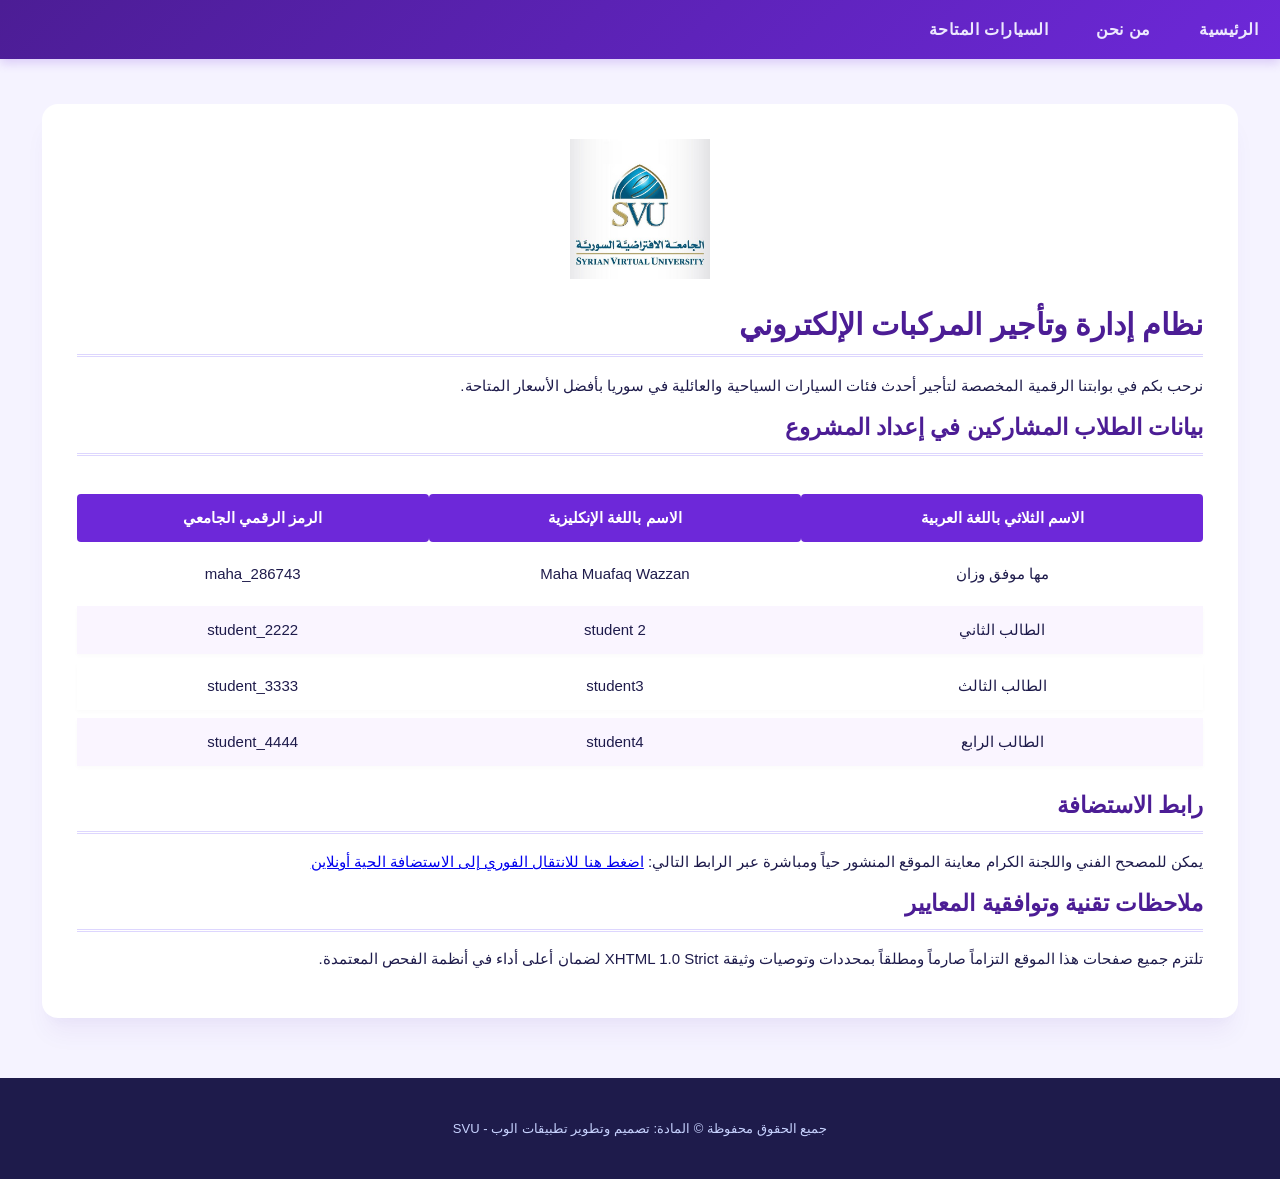
==== index.html @ d0998195 "Add files via upload" ====
<?xml version="1.0" encoding="UTF-8"?>
<!DOCTYPE html PUBLIC "-//W3C//DTD XHTML 1.0 Strict//EN" "http://w3.org">
<html xmlns="http://w3.org" xml:lang="ar" lang="ar">
<head>
    <!-- تحويل الى الرئيسية -->
    <meta http-equiv="refresh" content="0; url=home.html" />
    <title>جاري الانتقال...</title>
</head>
<body>
    <p>الانتقال للموقع <a href="home.html">اضغط هنا</a>.</p>
</body>
</html>
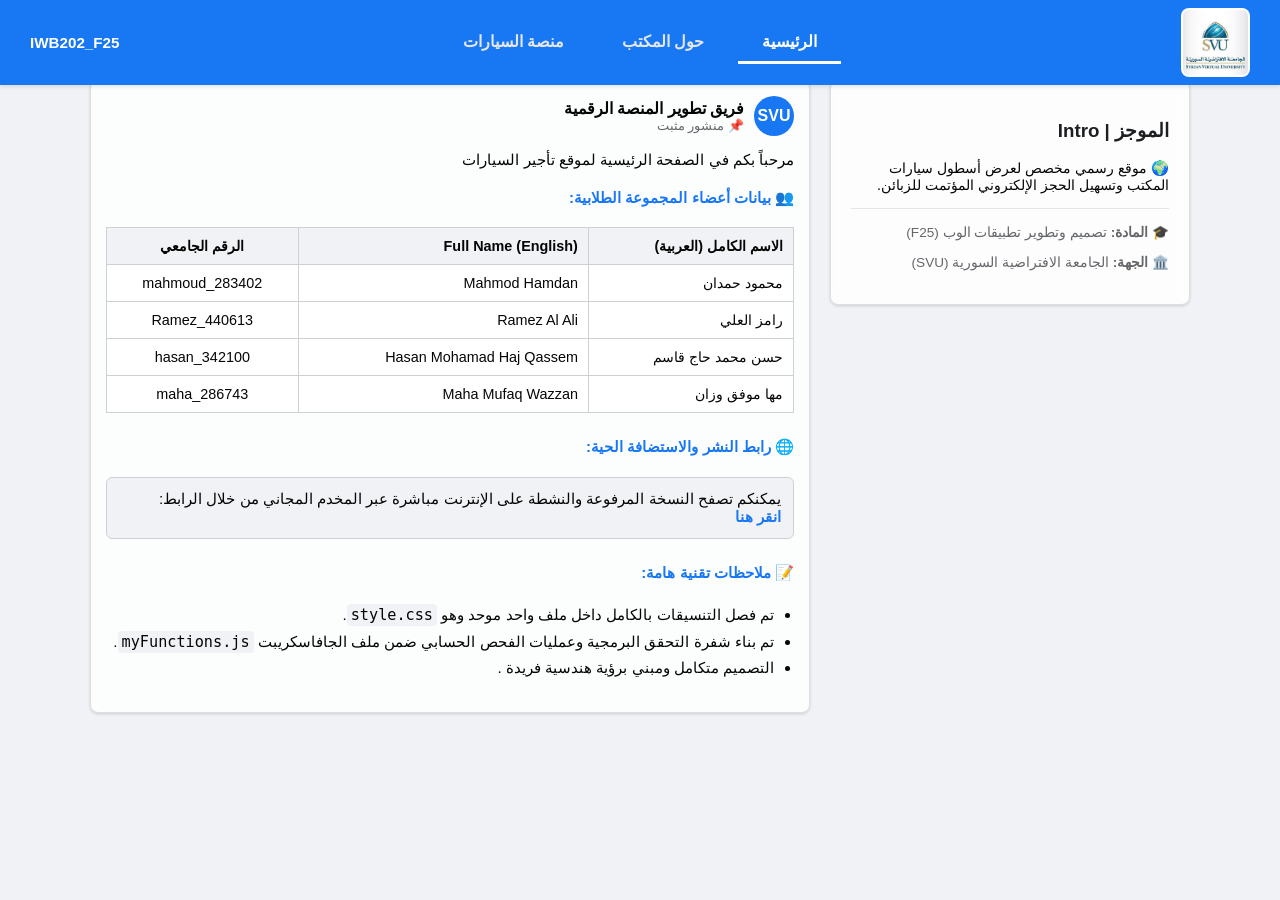
==== commit 32d431b4: "Update and rename home.html to index.html" ====
--- a/index.html
+++ b/index.html
@@ -1,12 +1,113 @@
-<?xml version="1.0" encoding="UTF-8"?>
-<!DOCTYPE html PUBLIC "-//W3C//DTD XHTML 1.0 Strict//EN" "http://w3.org">
+<!DOCTYPE html PUBLIC "-//W3C//DTD XHTML 1.0 Transitional//EN" "http://w3.org">
 <html xmlns="http://w3.org" xml:lang="ar" lang="ar">
 <head>
-    <!-- تحويل الى الرئيسية -->
-    <meta http-equiv="refresh" content="0; url=home.html" />
-    <title>جاري الانتقال...</title>
+    <meta http-equiv="Content-Type" content="text/html; charset=utf-8" />
+    <title>الرئيسية </title>
+    <link rel="stylesheet" type="text/css" href="style.css" />
 </head>
 <body>
-    <p>الانتقال للموقع <a href="home.html">اضغط هنا</a>.</p>
+
+    <!--الترويسة-->
+    <div class="fb-header">
+        <div class="fb-right-zone">
+            <img src="svu_logo.png" alt="SVU Logo" />
+            
+        </div>
+        
+        <div class="fb-center-nav">
+            <a href="index.html" class="fb-nav-item fb-active">الرئيسية</a>
+            <a href="AboutUs.html" class="fb-nav-item">حول المكتب</a>
+            <a href="Cars.html" class="fb-nav-item">منصة السيارات</a>
+        </div>
+        
+        <div class="fb-left-profile">
+            <span> IWB202_F25 </span>
+        </div>
+    </div>
+
+    <!--الهيكل المشترك  -->
+    <div class="fb-main-layout">
+        
+        <!-- العامود الأيمن (السايدبار): بمثابة صندوق الـ Intro والموجز الشخصي -->
+        <div class="fb-sidebar-box" style="flex: 1;">
+            <div class="fb-sidebar-widget">
+                <h3>الموجز | Intro</h3>
+                <p style="font-size: 0.9rem; color: #050505;">🌍 موقع رسمي مخصص لعرض أسطول سيارات المكتب وتسهيل الحجز الإلكتروني المؤتمت للزبائن.</p>
+                <hr style="border: 0; border-top: 1px solid #e5e5e5; margin: 15px 0;" />
+                <p style="font-size: 0.85rem; color: #65676b;">🎓 <strong>المادة:</strong> تصميم وتطوير تطبيقات الوب (F25)</p>
+                <p style="font-size: 0.85rem; color: #65676b;">🏛️ <strong>الجهة:</strong> الجامعة الافتراضية السورية (SVU)</p>
+            </div>
+        </div>
+
+        <!-- العامود الأيسر: تغذية الأخبار (التفاصيل والوظيفة على شكل منشورات مثبتة) -->
+        <div class="fb-feed-stream" style="flex: 2;">
+            
+            <!-- منشور الترحيب والتعريف بالوظيفة ومجموعة الطلاب -->
+            <div class="fb-post-card">
+                <div class="fb-post-header">
+                    <div class="fb-post-avatar">SVU</div>
+                    <div class="fb-post-meta">
+                        <h3>فريق تطوير المنصة الرقمية</h3>
+                        <span>  📌 منشور مثبت</span>
+                    </div>
+                </div>
+                
+                <div class="fb-post-body">
+                    <p>مرحباً بكم في الصفحة الرئيسية لموقع تأجير السيارات  <strong> </strong>  </p>
+                    
+                    <h4 style="color: #1877f2; margin-top: 20px;">👥 بيانات أعضاء المجموعة الطلابية:</h4>
+                    <table style="width: 100%; border-collapse: collapse; margin-top: 10px; font-size: 0.9rem;">
+                        <thead>
+                            <tr style="background-color: #f0f2f5;">
+                                <th style="padding: 10px; border: 1px solid #ced0d4; text-align: right;">الاسم الكامل (العربية)</th>
+                                <th style="padding: 10px; border: 1px solid #ced0d4; text-align: right;">Full Name (English)</th>
+                                <th style="padding: 10px; border: 1px solid #ced0d4; text-align: center;">الرقم الجامعي</th>
+                            </tr>
+                        </thead>
+                        <tbody>
+                          
+                            <tr>
+                                <td style="padding: 10px; border: 1px solid #ced0d4; background-color: #fff;"> محمود حمدان </td>
+                                <td style="padding: 10px; border: 1px solid #ced0d4; background-color: #fff;"> Mahmod Hamdan </td>
+                                <td style="padding: 10px; border: 1px solid #ced0d4; background-color: #fff; text-align: center;">mahmoud_283402</td>
+                            </tr>
+                                <tr>
+                                <td style="padding: 10px; border: 1px solid #ced0d4; background-color: #fff;"> رامز العلي </td>
+                                <td style="padding: 10px; border: 1px solid #ced0d4; background-color: #fff;"> Ramez Al Ali </td>
+                                <td style="padding: 10px; border: 1px solid #ced0d4; background-color: #fff; text-align: center;">Ramez_440613</td>
+                            </tr>
+                                <tr>
+                                <td style="padding: 10px; border: 1px solid #ced0d4; background-color: #fff;"> حسن محمد حاج قاسم</td>
+                                <td style="padding: 10px; border: 1px solid #ced0d4; background-color: #fff;"> Hasan Mohamad Haj Qassem </td>
+                                <td style="padding: 10px; border: 1px solid #ced0d4; background-color: #fff; text-align: center;">hasan_342100</td>
+                            </tr>
+                              <tr>
+                                <td style="padding: 10px; border: 1px solid #ced0d4; background-color: #fff;">مها موفق وزان</td>
+                                <td style="padding: 10px; border: 1px solid #ced0d4; background-color: #fff;">Maha Mufaq Wazzan</td>
+                                <td style="padding: 10px; border: 1px solid #ced0d4; background-color: #fff; text-align: center;">maha_286743</td>
+                            </tr>
+                        </tbody>
+                    </table>
+
+                    <h4 style="color: #1877f2; margin-top: 25px;">🌐 رابط النشر والاستضافة الحية:</h4>
+                    <div style="background-color: #f0f2f5; padding: 12px; border-radius: 6px; border: 1px solid #ced0d4;">
+                        يمكنكم تصفح النسخة المرفوعة والنشطة على الإنترنت مباشرة عبر المخدم المجاني من خلال الرابط: 
+                        <br />
+                        <a href="https://mahawazan2026-debug.github.io/IWB202_F25_HW/" style="color: #1877f2; font-weight: bold; text-decoration: none; word-break: break-all;">انقر هنا</a>
+                    </div>
+
+                    <h4 style="color: #1877f2; margin-top: 25px;">📝 ملاحظات تقنية هامة:</h4>
+                    <ul style="padding-right: 20px; line-height: 1.7;">
+                        <li>تم فصل التنسيقات بالكامل داخل ملف واحد موحد وهو <code style="background-color: #f0f2f5; padding: 2px 4px; border-radius: 4px;">style.css</code>.</li>
+                        <li>تم بناء شفرة التحقق البرمجية وعمليات الفحص الحسابي ضمن ملف الجافاسكريبت <code style="background-color: #f0f2f5; padding: 2px 4px; border-radius: 4px;">myFunctions.js</code>.</li>
+                        <li>التصميم متكامل ومبني برؤية هندسية فريدة .</li>
+                    </ul>
+                </div>
+                  </div>
+
+        </div>
+
+    </div>
+
 </body>
 </html>
--- a/style.css
+++ b/style.css
@@ -0,0 +1,279 @@
+/* ألوان فيسبوك الرسمية وهيكلية الموقع */
+/* ألوان فيسبوك الرسمية مع الشعار المائي المثبت في العمق */
+body {
+    background-color: #f0f2f5; 
+    color: #1c1e21; 
+    font-family: Segoe UI, Helvetica, Arial, sans-serif;
+    margin: 0;
+    padding: 0;
+    direction: rtl;
+}
+
+
+/* ترويسة فيسبوك الثابتة بالكامل في الأعلى */
+.fb-header {
+    background-color: #1877f2; /* أزرق فيسبوك الرسمي */
+    padding: 8px 30px;
+    display: flex;
+    justify-content: space-between;
+    align-items: center;
+    position: fixed;
+    top: 0;
+    left: 0;
+    right: 0;
+    z-index: 1000;
+    box-shadow: 0 2px 4px rgba(0, 0, 0, 0.1);
+}
+
+.fb-right-zone {
+    display: flex;
+    align-items: center;
+    gap: 12px;
+    flex: 1;
+}
+
+/* تكبير شعار الجامعة الافتراضية السورية ليبرز بوضوح في الترويسة */
+.fb-right-zone img {
+    height:65px; /* تم تكبير الحجم من 40px إلى 65px ليصبح واضحاً وملائماً */
+    border-radius: 8px; /* زوايا منحنية خفيفة ليتناسب مع اللوغو الرسمي */
+    background-color: #ffffff;
+    padding: 2px;
+}
+
+.fb-search-bar {
+    background-color: #f0f2f5;
+    border: none;
+    padding: 9px 15px;
+    border-radius: 50px;
+    width: 200px;
+    font-size: 0.9rem;
+}
+
+.fb-center-nav {
+    display: flex;
+    gap: 10px;
+    justify-content: center;
+    flex: 1;
+}
+
+.fb-nav-item {
+    color: #e4e6eb;
+    text-decoration: none;
+    font-weight: bold;
+    padding: 10px 24px;
+    border-radius: 8px;
+    transition: background 0.2s;
+}
+
+.fb-nav-item:hover {
+    background-color: rgba(255, 255, 255, 0.1);
+}
+
+.fb-nav-item.fb-active {
+    color: #ffffff;
+    border-bottom: 3px solid #ffffff;
+    border-radius: 0;
+}
+
+.fb-left-profile {
+    flex: 1;
+    text-align: left;
+    color: #ffffff;
+    font-weight: 600;
+    font-size: 0.95rem;
+}
+
+/* تخطيط الفيس بوك: عامودين (تغذية الأخبار + عامود جانبي) */
+.fb-main-layout {
+    max-width: 1100px;
+    margin: 80px auto 40px auto; /* مسافة أمان تحت الترويسة الثابتة */
+    display: flex;
+    gap: 20px;
+    padding: 0 15px;
+}
+
+/* عامود المنشورات (السيارات) */
+.fb-feed-stream {
+    flex: 2;
+}
+
+/* عامود السايدبار الثابت (استمارة الحجز) */
+.fb-sidebar-box {
+    flex: 1.2;
+    align-self: flex-start;
+    position: sticky;
+    top: 75px;
+}
+
+/* تصميم بوست الفيس بوك الفريد */
+.fb-post-card {
+    /* جعل الخلفية بيضاء بنسبة شفافية 80% */
+    background-color: rgba(255, 255, 255, 0.8); 
+    /* تأثير التغبيش الضبابي لمنع تشتت العين أثناء القراءة */
+    backdrop-filter: blur(6px);
+    -webkit-backdrop-filter: blur(6px);
+    
+    border-radius: 8px;
+    box-shadow: 0 1px 3px rgba(0, 0, 0, 0.15);
+    padding: 15px;
+    margin-bottom: 20px;
+    border: 1px solid rgba(206, 208, 212, 0.7);
+}
+
+.fb-post-header {
+    display: flex;
+    align-items: center;
+    gap: 10px;
+    margin-bottom: 12px;
+}
+
+.fb-post-avatar {
+    width: 40px;
+    height: 40px;
+    background-color: #1877f2;
+    color: white;
+    border-radius: 50%;
+    display: flex;
+    align-items: center;
+    justify-content: center;
+    font-weight: bold;
+}
+
+.fb-post-meta h3 {
+    margin: 0;
+    font-size: 1rem;
+    color: #050505;
+}
+
+.fb-post-meta span {
+    font-size: 0.8rem;
+    color: #65676b;
+}
+
+.fb-post-body {
+    font-size: 0.95rem;
+    color: #050505;
+    margin-bottom: 15px;
+}
+
+.fb-post-price-tag {
+    background-color: #e7f3ff;
+    color: #1877f2;
+    padding: 8px 12px;
+    border-radius: 6px;
+    font-weight: bold;
+    display: inline-block;
+    margin-top: 5px;
+}
+
+/* صندوق التفاصيل داخل البوست */
+.fb-post-details {
+    display: none;
+    background-color: #f8f9fa;
+    padding: 12px;
+    border-radius: 6px;
+    margin-top: 10px;
+    border-right: 4px solid #1877f2;
+    font-size: 0.9rem;
+}
+
+/* أزرار التفاعل أسفل البوست (لايك، شير، تفاصيل) */
+.fb-post-actions {
+    display: flex;
+    border-top: 1px solid #ced0d4;
+    border-bottom: 1px solid #ced0d4;
+    padding: 4px 0;
+    margin-top: 15px;
+}
+
+.fb-action-btn {
+    flex: 1;
+    background: none;
+    border: none;
+    padding: 8px;
+    color: #65676b;
+    font-weight: 600;
+    font-size: 0.9rem;
+    cursor: pointer;
+    display: flex;
+    align-items: center;
+    justify-content: center;
+    gap: 5px;
+    border-radius: 4px;
+}
+
+.fb-action-btn:hover {
+    background-color: #f2f2f2;
+}
+
+.fb-action-btn.activated {
+    color: #1877f2;
+}
+
+/* تصميم صناديق الاستمارات المستوحى من نوافذ فيسبوك */
+.fb-sidebar-widget {
+    /* خلفية بيضاء شبه شفافة بنسبة 85% */
+    background-color: rgba(255, 255, 255, 0.85);
+    /* تأثير التغبيش الضبابي */
+    backdrop-filter: blur(6px);
+    -webkit-backdrop-filter: blur(6px);
+    
+    border-radius: 8px;
+    box-shadow: 0 1px 3px rgba(0, 0, 0, 0.15);
+    padding: 20px;
+    border: 1px solid rgba(206, 208, 212, 0.7);
+}
+
+.fb-sidebar-widget h2 {
+    font-size: 1.2rem;
+    margin-top: 0;
+    color: #050505;
+    border-bottom: 1px solid #e5e5e5;
+    padding-bottom: 10px;
+}
+
+.fb-label {
+    display: block;
+    margin-top: 12px;
+    font-weight: 600;
+    font-size: 0.85rem;
+    color: #65676b;
+}
+
+/* حقول إدخال نصية موحدة من مكان واحد بنمط فيسبوك النظيف */
+.fb-input-field {
+    width: 100%;
+    padding: 10px;
+    margin-top: 4px;
+    border: 1px solid #ced0d4;
+    background-color: #ffffff;
+    color: #1c1e21;
+    border-radius: 6px;
+    box-sizing: border-box;
+    font-size: 0.9rem;
+}
+
+.fb-input-field:focus {
+    border-color: #1877f2;
+    outline: none;
+    box-shadow: 0 0 0 2px #e7f3ff;
+}
+
+/* أزرار فيسبوك الزرقاء الكبيرة */
+.fb-blue-btn {
+    background-color: #1877f2;
+    color: white;
+    width: 100%;
+    padding: 10px;
+    border: none;
+    border-radius: 6px;
+    cursor: pointer;
+    font-weight: bold;
+    font-size: 1rem;
+    margin-top: 15px;
+    transition: background 0.2s;
+}
+
+.fb-blue-btn:hover {
+    background-color: #166fe5;
+}
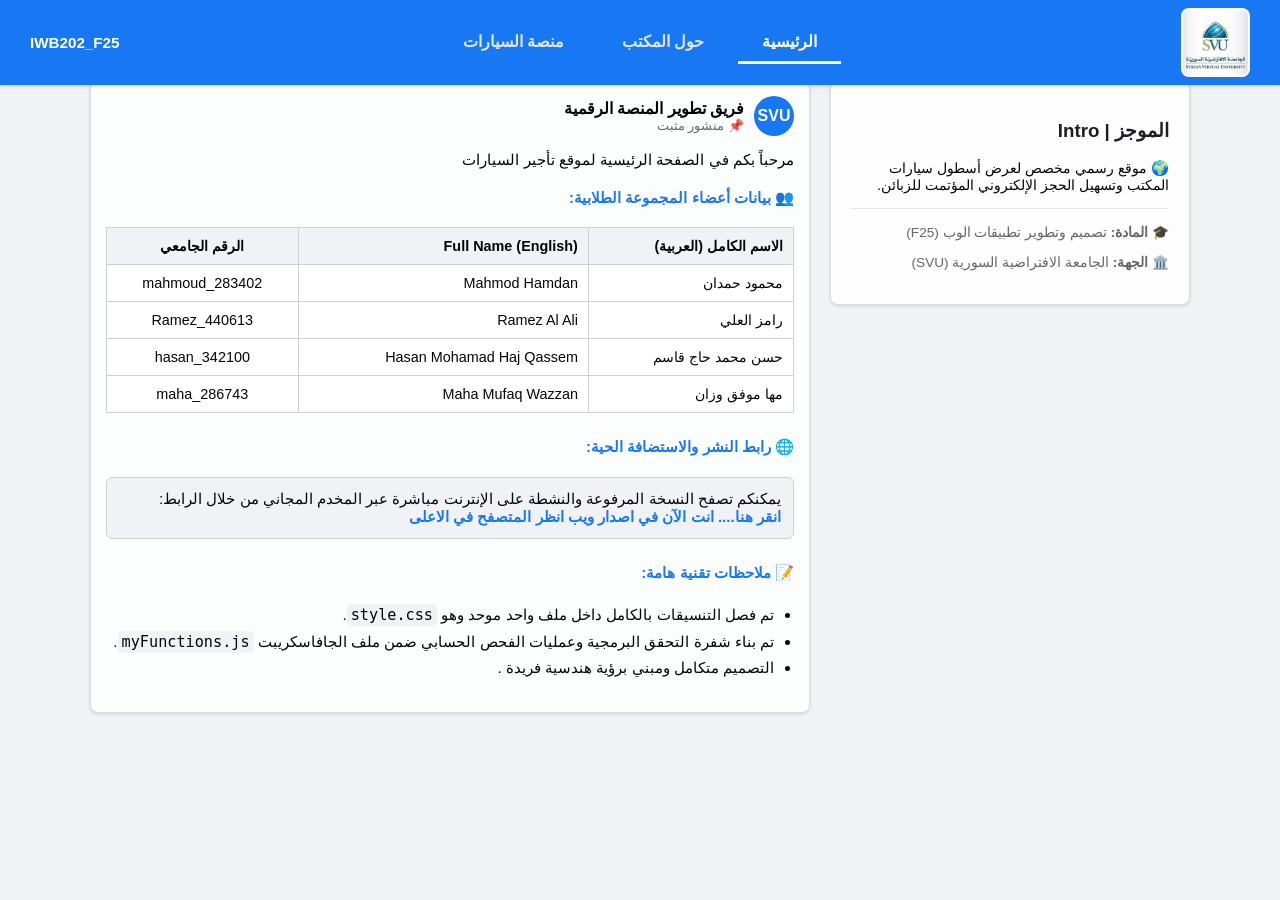
==== commit d49ce3b1: "Update index.html" ====
--- a/index.html
+++ b/index.html
@@ -93,7 +93,7 @@
                     <div style="background-color: #f0f2f5; padding: 12px; border-radius: 6px; border: 1px solid #ced0d4;">
                         يمكنكم تصفح النسخة المرفوعة والنشطة على الإنترنت مباشرة عبر المخدم المجاني من خلال الرابط: 
                         <br />
-                        <a href="https://mahawazan2026-debug.github.io/IWB202_F25_HW/" style="color: #1877f2; font-weight: bold; text-decoration: none; word-break: break-all;">انقر هنا</a>
+                        <a href="https:https://mahawazan2026-debug.github.io/IWB202_HW/index.html" style="color: #1877f2; font-weight: bold; text-decoration: none; word-break: break-all;">انقر هنا.... انت الآن في اصدار ويب انظر المتصفح في الاعلى</a>
                     </div>
 
                     <h4 style="color: #1877f2; margin-top: 25px;">📝 ملاحظات تقنية هامة:</h4>
